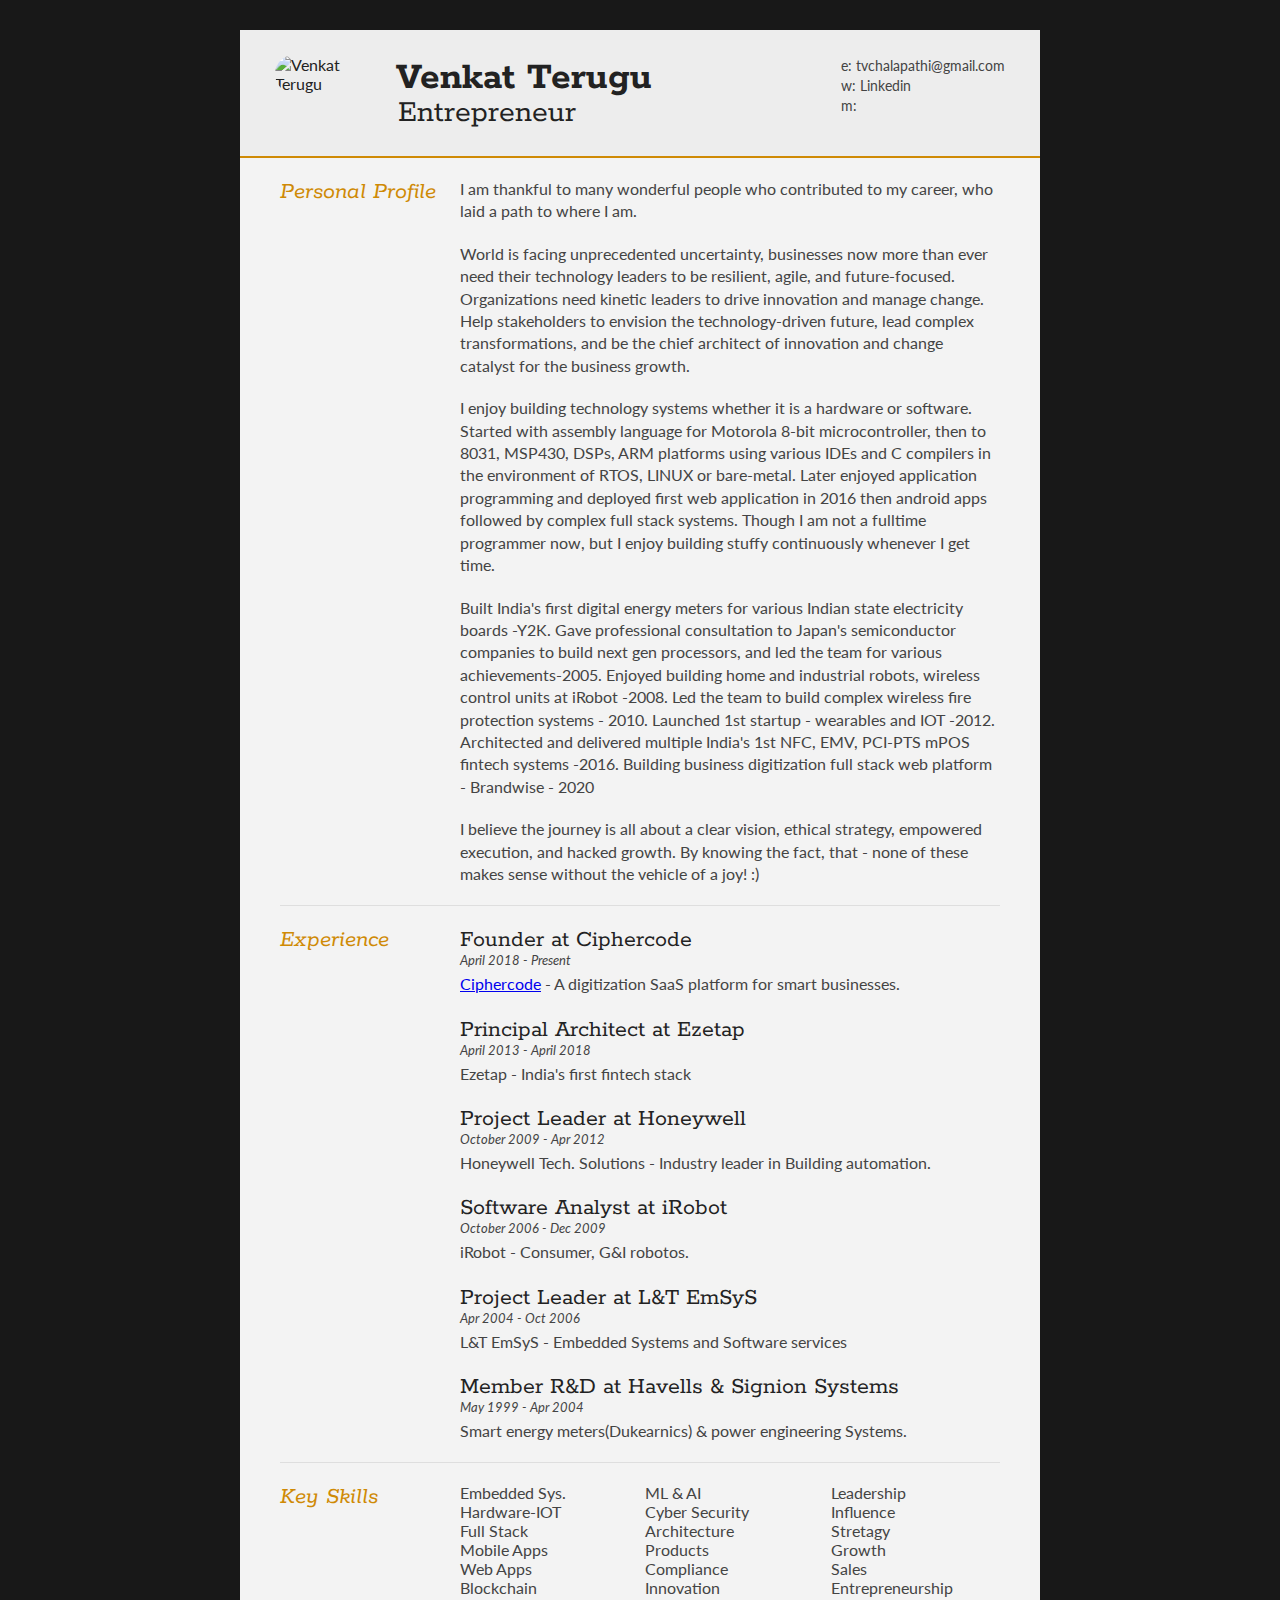
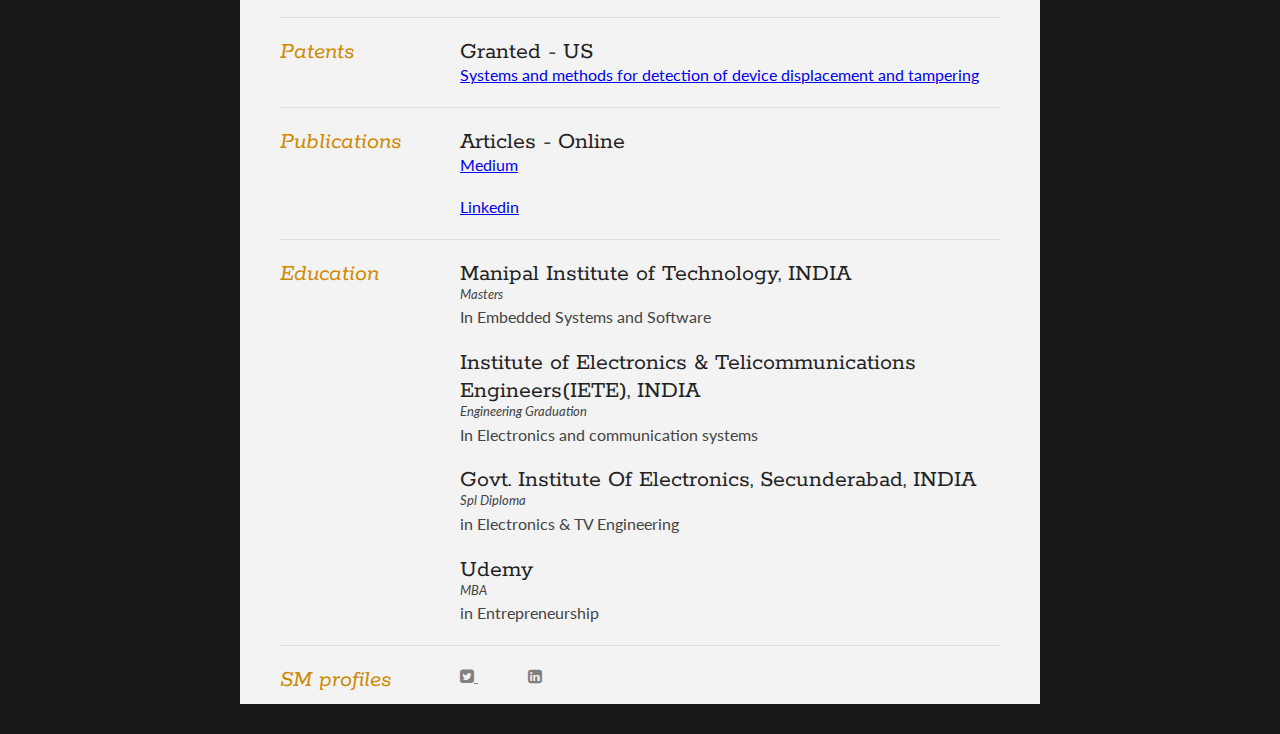
==== index.html @ 90fe2bc1 "titles corrected with BVK feedback" ====
<!DOCTYPE html>
<html>
<head>
<title>Venkat Terugu - Curriculum Vita</title>

<meta name="viewport" content="width=device-width"/>
<meta name="description" content="The Curriculum Vita of Venkat Terugu"/>
<meta charset="UTF-8"> 

<link rel="icon" href="favicon.ico" type="image/gif" sizes="16x16">

<link type="text/css" rel="stylesheet" href="style.css">
<link href='http://fonts.googleapis.com/css?family=Rokkitt:400,700|Lato:400,300' rel='stylesheet' type='text/css'>

<link rel="stylesheet" href="https://stackpath.bootstrapcdn.com/font-awesome/4.7.0/css/font-awesome.min.css" integrity="sha384-wvfXpqpZZVQGK6TAh5PVlGOfQNHSoD2xbE+QkPxCAFlNEevoEH3Sl0sibVcOQVnN" crossorigin="anonymous">
<!--[if lt IE 9]>
<script src="//html5shiv.googlecode.com/svn/trunk/html5.js"></script>
<![endif]-->
</head>
<body id="top">
<div id="cv" class="instaFade">
	<div class="mainDetails">
		<div class="container-fluid">
			<div class="row">

				<div id="headshot" class="quickFade col-lg-4">
					<img src="https://media-exp1.licdn.com/dms/image/C5103AQEkSmIN_DQVJQ/profile-displayphoto-shrink_100_100/0?e=1601510400&v=beta&t=vh5hRMQSrxD1iQwuw4mqNBGZJSYM5dwkBL9nly3QGZs" alt="Venkat Terugu"/>

				</div>
				
				<div id="name" class="col-lg-4" style="text-align:left;">
					<h1 class="quickFade delayTwo">Venkat Terugu</h1>
					<h2 class="quickFade delayThree">Entrepreneur</h2>
				</div>
				
				<div id="contactDetails" class="quickFade delayFour,col-lg-4" style="text-align:left;">
					<ul>
						<li>e: <a href="mailto:tvchalapathi@gmail.com" target="_blank">tvchalapathi@gmail.com</a></li>
						<li>w: <a href="http://www.linkedin.com/in/teruguvenkat">Linkedin</a></li>
						<li>m: </li>
					</ul>
				</div>
			</div>
				<div class="clear"></div>
			
		</div>
	</div>
	<div id="mainArea" class="quickFade delayFive">
		<section>
			<article>
				<div class="sectionTitle">
					<h1>Personal Profile</h1>
				</div>
				<div class="sectionContent">
					<p>I am thankful to many wonderful people who contributed to my career, who laid a path to where I am.</p>
				</div>
				<div class="sectionContent">
					<p>World is facing unprecedented uncertainty, businesses now more than ever need their technology leaders to be resilient, agile, and future-focused. Organizations need kinetic leaders to drive innovation and manage change. Help stakeholders to envision the technology-driven future, lead complex transformations, and be the chief architect of innovation and change catalyst for the business growth.</p>
				</div>
				<div class="sectionContent">
					<p>I enjoy building technology systems whether it is a hardware or software. Started with assembly language for Motorola 8-bit microcontroller, then to 8031, MSP430, DSPs, ARM platforms using various IDEs and C compilers in the environment of RTOS, LINUX or bare-metal. Later enjoyed application programming and deployed first web application in 2016 then android apps followed by complex full stack systems. Though I am not a fulltime programmer now, but I enjoy building stuffy continuously whenever I get time.</p>
				 </div>
			
				<div class="sectionContent">
					<p> Built India's first digital energy meters for various Indian state electricity boards -Y2K. Gave professional consultation to Japan's semiconductor companies to build next gen processors, and led the team for various achievements-2005. Enjoyed building home and industrial robots, wireless control units at iRobot -2008. Led the team to build complex wireless fire protection systems - 2010. Launched 1st startup - wearables and IOT -2012. Architected and delivered multiple India's 1st NFC, EMV, PCI-PTS mPOS fintech systems -2016. Building business digitization full stack web platform - Brandwise - 2020 </p>
				</div>

				<div class="sectionContent">
					<p>I believe the journey is all about a clear vision, ethical strategy, empowered execution, and hacked growth. By knowing the fact, that - none of these makes sense without the vehicle of a joy! :) </p>

					</div>
				
			</article>
			<div class="clear"></div>
		</section>
		
		
		<section>
			<div class="sectionTitle">
				<h1>Experience</h1>
			</div>
			
			<div class="sectionContent">
				<article>
					<h2>Founder at Ciphercode</h2>
					<p class="subDetails">April 2018 - Present</p>
					<p> <a href="https://ciphercode.co/">Ciphercode</a> - A digitization SaaS platform for smart businesses.</p>
				</article>
				
				<article>
					<h2>Principal Architect at Ezetap</h2>
					<p class="subDetails">April 2013 - April 2018</p>
					<p>Ezetap - India's first fintech stack </p>
				</article>
				
				<article>
					<h2>Project Leader at Honeywell</h2>
					<p class="subDetails">October 2009 - Apr 2012</p>
					<p>Honeywell Tech. Solutions - Industry leader in Building automation.</p>
				</article>
				<article>
					<h2>Software Analyst at iRobot</h2>
					<p class="subDetails">October 2006 - Dec 2009</p>
					<p>iRobot - Consumer, G&I robotos.</p>
				</article>
				<article>
					<h2>Project Leader at L&T EmSyS</h2>
					<p class="subDetails">Apr 2004 - Oct 2006</p>
					<p>L&T EmSyS - Embedded Systems and Software services</p>
				</article>
				<article>
					<h2>Member R&D at Havells & Signion Systems</h2>
					<p class="subDetails">May  1999 - Apr 2004</p>
					<p> Smart energy meters(Dukearnics) & power engineering Systems. </p>
				</article>
			</div>
			<div class="clear"></div>
		</section>
				
		<section>
			<div class="sectionTitle">
				<h1>Key Skills</h1>
			</div>
			
			<div class="sectionContent">
				<ul class="keySkills">
					<li>Embedded Sys. </li>
					<li>Hardware-IOT</li>
					<li>Full Stack </li>
					<li>Mobile Apps</li>
					<li>Web Apps</li>
					<li>Blockchain<li>
					<li>ML & AI</li>
					<li>Cyber Security</li>
					<li>Architecture</li>
					<li>Products</li>
					<li>Compliance</li>
					<li>Innovation</li>
					<li>Leadership</li>
					<li>Influence</li>
					<li>Stretagy</li>
					<li>Growth</li>
					<li>Sales</li>
					<li>Entrepreneurship</li>
				</ul>
			</div>
			<div class="clear"></div>
		</section>
<!-- Patents section -->
		<section>
			<div class="sectionTitle">
			<h1>Patents</h1>
			</div>
			<div class="sectionContent"> 
				<article>
					<h2>Granted - US</h2>
					<!-- <p class="US patents">Masters</p> -->
					<p style="text-decoration: none;"><a href="https://patents.google.com/patent/US20120194339A1/en">Systems and methods for detection of device displacement and tampering</a></p> 
				</article>
			</div>
			<div class="clear"></div>
		</section>

<!-- Articales section -->
		<section>
			<div class="sectionTitle">
			<h1>Publications</h1>
			</div>
			<div class="sectionContent"> 
				<article>
					<h2>Articles - Online</h2>
					<!-- <p class="Online articles">Masters</p> -->
					<p><a href="https://medium.com/me/stories/public">Medium</a></p>
					<p><a href="https://www.linkedin.com/in/teruguvenkat/detail/recent-activity/posts/">Linkedin</a></p>
				</article>
			</div>
			<div class="clear"></div>
		</section>
<!-- education section	 -->
		<section>
			<div class="sectionTitle">
				<h1>Education</h1>
			</div>
			
			<div class="sectionContent">
				<article>
					<h2>Manipal Institute of Technology, INDIA</h2>
					<p class="subDetails">Masters</p>
					<p>In Embedded Systems and Software</p>
				</article>
				
				<article>
					<h2>Institute of Electronics & Telicommunications Engineers(IETE), INDIA</h2>
					<p class="subDetails">Engineering Graduation</p>
					<p>In Electronics and communication systems</p>
				</article>
				<article>
					<h2>Govt. Institute Of Electronics, Secunderabad, INDIA</h2>
					<p class="subDetails">Spl Diploma </p>
					<p>in Electronics & TV Engineering</p>
				</article>
				<article>
					<h2>Udemy</h2>
					<p class="subDetails">MBA </p>
					<p>in Entrepreneurship</p>
				</article>
			</div>
			<div class="clear"></div>
		</section>

		<section>
			<div class="sectionTitle">
				<h1>SM profiles</h1>
			</div>
			
			<div class="sectionContent">
				<article>
					<div>

						<a class="smIcons" href="https://twitter.com/venkatterugu">
							<i class="fa fa-twitter-square"></i>
						</a>
						<a class="smIcons" href="http://www.linkedin.com/in/teruguvenkat">
							<i class="fa fa-linkedin-square"></i>
						</a>

					</div>
				
				</article>
				

			</div>
			<div class="clear"></div>
		</section>

		
	</div>
</div>
<script type="text/javascript">
var gaJsHost = (("https:" == document.location.protocol) ? "https://ssl." : "http://www.");
document.write(unescape("%3Cscript src='" + gaJsHost + "google-analytics.com/ga.js' type='text/javascript'%3E%3C/script%3E"));
</script>
<script type="text/javascript">
var pageTracker = _gat._getTracker("UA-3753241-1");
pageTracker._initData();
pageTracker._trackPageview();
</script>
</body>
</html>
---- style.css ----
html,body,div,span,object,iframe,h1,h2,h3,h4,h5,h6,p,blockquote,pre,abbr,address,cite,code,del,dfn,em,img,ins,kbd,q,samp,small,strong,sub,sup,var,b,i,dl,dt,dd,ol,ul,li,fieldset,form,label,legend,table,caption,tbody,tfoot,thead,tr,th,td,article,aside,canvas,details,figcaption,figure,footer,header,hgroup,menu,nav,section,summary,time,mark,audio,video {
    border:0;
    font:inherit;
    font-size:100%;
    margin:0;
    padding:0;
    vertical-align:baseline;
    }
    
    article,aside,details,figcaption,figure,footer,header,hgroup,menu,nav,section {
    display:block;
    }
    
    html, body {background: #181818; font-family: 'Lato', helvetica, arial, sans-serif; font-size: 16px; color: #222;}
    
    .clear {clear: both;}
    
    p {
        font-size: 1em;
        line-height: 1.4em;
        margin-bottom: 20px;
        color: #444;
    }
    
    #cv {
        width: 90%;
        max-width: 800px;
        background: #f3f3f3;
        margin: 30px auto;
    }
    
    .mainDetails {
        padding: 25px 35px;
        border-bottom: 2px solid #cf8a05;
        background: #ededed;
    }
    
    #name h1 {
        font-size: 2.5em;
        font-weight: 700;
        font-family: 'Rokkitt', Helvetica, Arial, sans-serif;
        margin-bottom: -6px;
    }
    
    #name h2 {
        font-size: 2em;
        margin-left: 2px;
        font-family: 'Rokkitt', Helvetica, Arial, sans-serif;
    }
    
    #mainArea {
        padding: 0 40px;
    }
    
    #headshot {
        width: 12.5%;
        float: left;
        margin-right: 30px;
    }
    
    #headshot img {
        width: 100%;
        height: auto;
        -webkit-border-radius: 50px;
        border-radius: 50px;
    }
    
    #name {
        float: left;
    }
    
    #contactDetails {
        float: right;
    }
    
    #contactDetails ul {
        list-style-type: none;
        font-size: 0.9em;
        margin-top: 2px;
    }
    
    #contactDetails ul li {
        margin-bottom: 3px;
        color: #444;
    }
    
    #contactDetails ul li a, a[href^=tel] {
        color: #444; 
        text-decoration: none;
        -webkit-transition: all .3s ease-in;
        -moz-transition: all .3s ease-in;
        -o-transition: all .3s ease-in;
        -ms-transition: all .3s ease-in;
        transition: all .3s ease-in;
    }
    
    #contactDetails ul li a:hover { 
        color: #cf8a05;
    }
    
    
    section {
        border-top: 1px solid #dedede;
        padding: 20px 0 0;
    }
    
    section:first-child {
        border-top: 0;
    }
    
    section:last-child {
        padding: 20px 0 10px;
    }
    
    .sectionTitle {
        float: left;
        width: 25%;
    }
    
    .sectionContent {
        float: right;
        width: 75%;
    }
    
    .sectionTitle h1 {
        font-family: 'Rokkitt', Helvetica, Arial, sans-serif;
        font-style: italic;
        font-size: 1.5em;
        color: #cf8a05;
    }
    
    .sectionContent h2 {
        font-family: 'Rokkitt', Helvetica, Arial, sans-serif;
        font-size: 1.5em;
        margin-bottom: -2px;
    }
    
    .subDetails {
        font-size: 0.8em;
        font-style: italic;
        margin-bottom: 3px;
    }
    
    .keySkills {
        list-style-type: none;
        -moz-column-count:3;
        -webkit-column-count:3;
        column-count:3;
        margin-bottom: 20px;
        font-size: 1em;
        color: #444;
    }
    
    .keySkills ul li {
        margin-bottom: 3px;
    }
    
    @media all and (min-width: 602px) and (max-width: 800px) {
        #headshot {
            /* display: none; */
        }
        
        .keySkills {
        -moz-column-count:2;
        -webkit-column-count:2;
        column-count:2;
        }
    }
    
    @media all and (max-width: 601px) {
        #cv {
            width: 95%;
            margin: 10px auto;
            min-width: 280px;
        }
        
        #headshot {
            /* display: none; */
        }
        
        #name, #contactDetails {
            float: none;
            width: 100%;
            text-align: center;
        }
        
        .sectionTitle, .sectionContent {
            float: none;
            width: 100%;
        }
        
        .sectionTitle {
            margin-left: -2px;
            font-size: 1.25em;
        }
        
        .keySkills {
            -moz-column-count:2;
            -webkit-column-count:2;
            column-count:2;
        }
    }
    
    @media all and (max-width: 480px) {
        .mainDetails {
            padding: 15px 15px;
        }
        
        section {
            padding: 15px 0 0;
        }
        
        #mainArea {
            padding: 0 25px;
        }
    
        
        .keySkills {
        -moz-column-count:1;
        -webkit-column-count:1;
        column-count:1;
        }
        
        #name h1 {
            line-height: .8em;
            margin-bottom: 4px;
        }
    }
    
    @media print {
        #cv {
            width: 100%;
        }
    }
    
    @-webkit-keyframes reset {
        0% {
            opacity: 0;
        }
        100% {
            opacity: 0;
        }
    }
    
    @-webkit-keyframes fade-in {
        0% {
            opacity: 0;
        }
        40% {
            opacity: 0;
        }
        100% {
            opacity: 1;
        }
    }
    
    @-moz-keyframes reset {
        0% {
            opacity: 0;
        }
        100% {
            opacity: 0;
        }
    }
    
    @-moz-keyframes fade-in {
        0% {
            opacity: 0;
        }
        40% {
            opacity: 0;
        }
        100% {
            opacity: 1;
        }
    }
    
    @keyframes reset {
        0% {
            opacity: 0;
        }
        100% {
            opacity: 0;
        }
    }
    
    @keyframes fade-in {
        0% {
            opacity: 0;
        }
        40% {
            opacity: 0;
        }
        100% {
            opacity: 1;
        }
    }
    
    .instaFade {
        -webkit-animation-name: reset, fade-in;
        -webkit-animation-duration: 1.5s;
        -webkit-animation-timing-function: ease-in;
        
        -moz-animation-name: reset, fade-in;
        -moz-animation-duration: 1.5s;
        -moz-animation-timing-function: ease-in;
        
        animation-name: reset, fade-in;
        animation-duration: 1.5s;
        animation-timing-function: ease-in;
    }
    
    .quickFade {
        -webkit-animation-name: reset, fade-in;
        -webkit-animation-duration: 2.5s;
        -webkit-animation-timing-function: ease-in;
        
        -moz-animation-name: reset, fade-in;
        -moz-animation-duration: 2.5s;
        -moz-animation-timing-function: ease-in;
        
        animation-name: reset, fade-in;
        animation-duration: 2.5s;
        animation-timing-function: ease-in;
    }
     
    .delayOne {
        -webkit-animation-delay: 0, .5s;
        -moz-animation-delay: 0, .5s;
        animation-delay: 0, .5s;
    }
    
    .delayTwo {
        -webkit-animation-delay: 0, 1s;
        -moz-animation-delay: 0, 1s;
        animation-delay: 0, 1s;
    }
    
    .delayThree {
        -webkit-animation-delay: 0, 1.5s;
        -moz-animation-delay: 0, 1.5s;
        animation-delay: 0, 1.5s;
    }
    
    .delayFour {
        -webkit-animation-delay: 0, 2s;
        -moz-animation-delay: 0, 2s;
        animation-delay: 0, 2s;
    }
    
    .delayFive {
        -webkit-animation-delay: 0, 2.5s;
        -moz-animation-delay: 0, 2.5s;
        animation-delay: 0, 2.5s;
    }
    .smIcons{
            padding-top: 0px;
            padding-right: 50px;
            color: grey;
    }
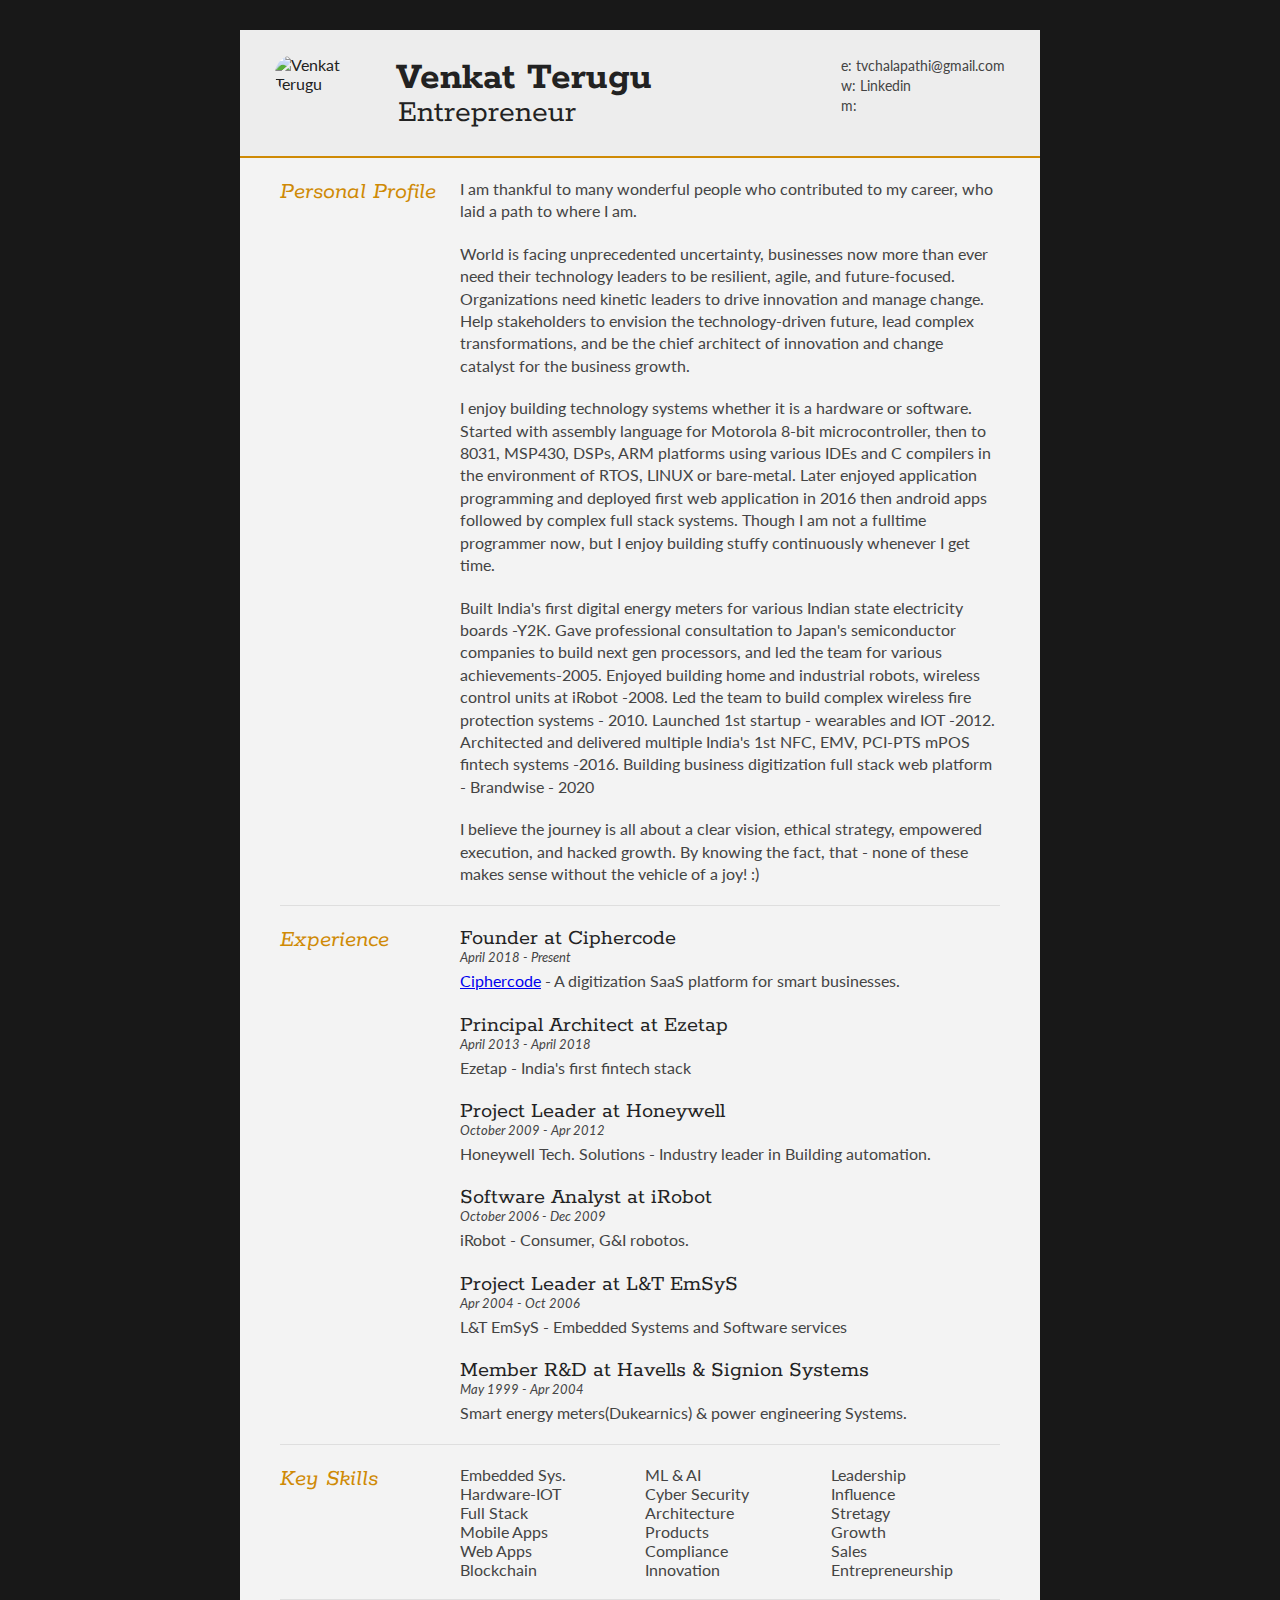
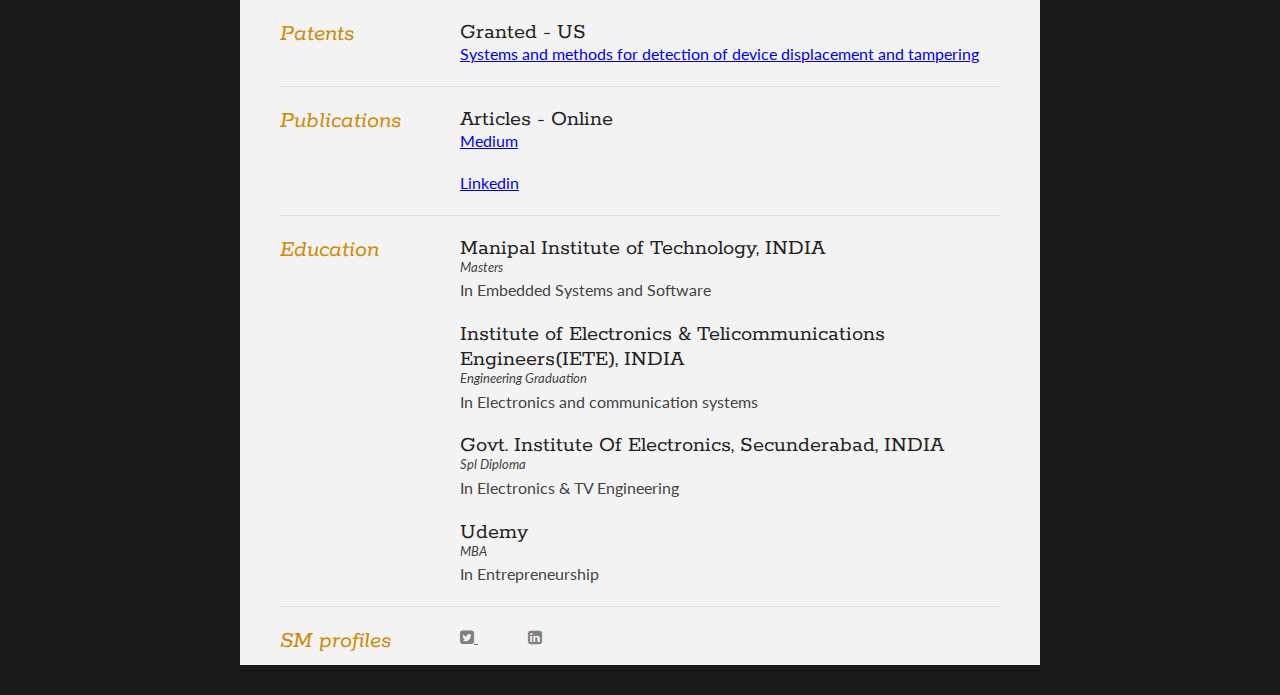
==== commit b83b376f: "fonts adjusted" ====
--- a/index.html
+++ b/index.html
@@ -197,12 +197,12 @@
 				<article>
 					<h2>Govt. Institute Of Electronics, Secunderabad, INDIA</h2>
 					<p class="subDetails">Spl Diploma </p>
-					<p>in Electronics & TV Engineering</p>
+					<p>In Electronics & TV Engineering</p>
 				</article>
 				<article>
 					<h2>Udemy</h2>
 					<p class="subDetails">MBA </p>
-					<p>in Entrepreneurship</p>
+					<p>In Entrepreneurship</p>
 				</article>
 			</div>
 			<div class="clear"></div>
--- a/style.css
+++ b/style.css
@@ -131,7 +131,7 @@
     
     .sectionContent h2 {
         font-family: 'Rokkitt', Helvetica, Arial, sans-serif;
-        font-size: 1.5em;
+        font-size: 1.4em;
         margin-bottom: -2px;
     }
     
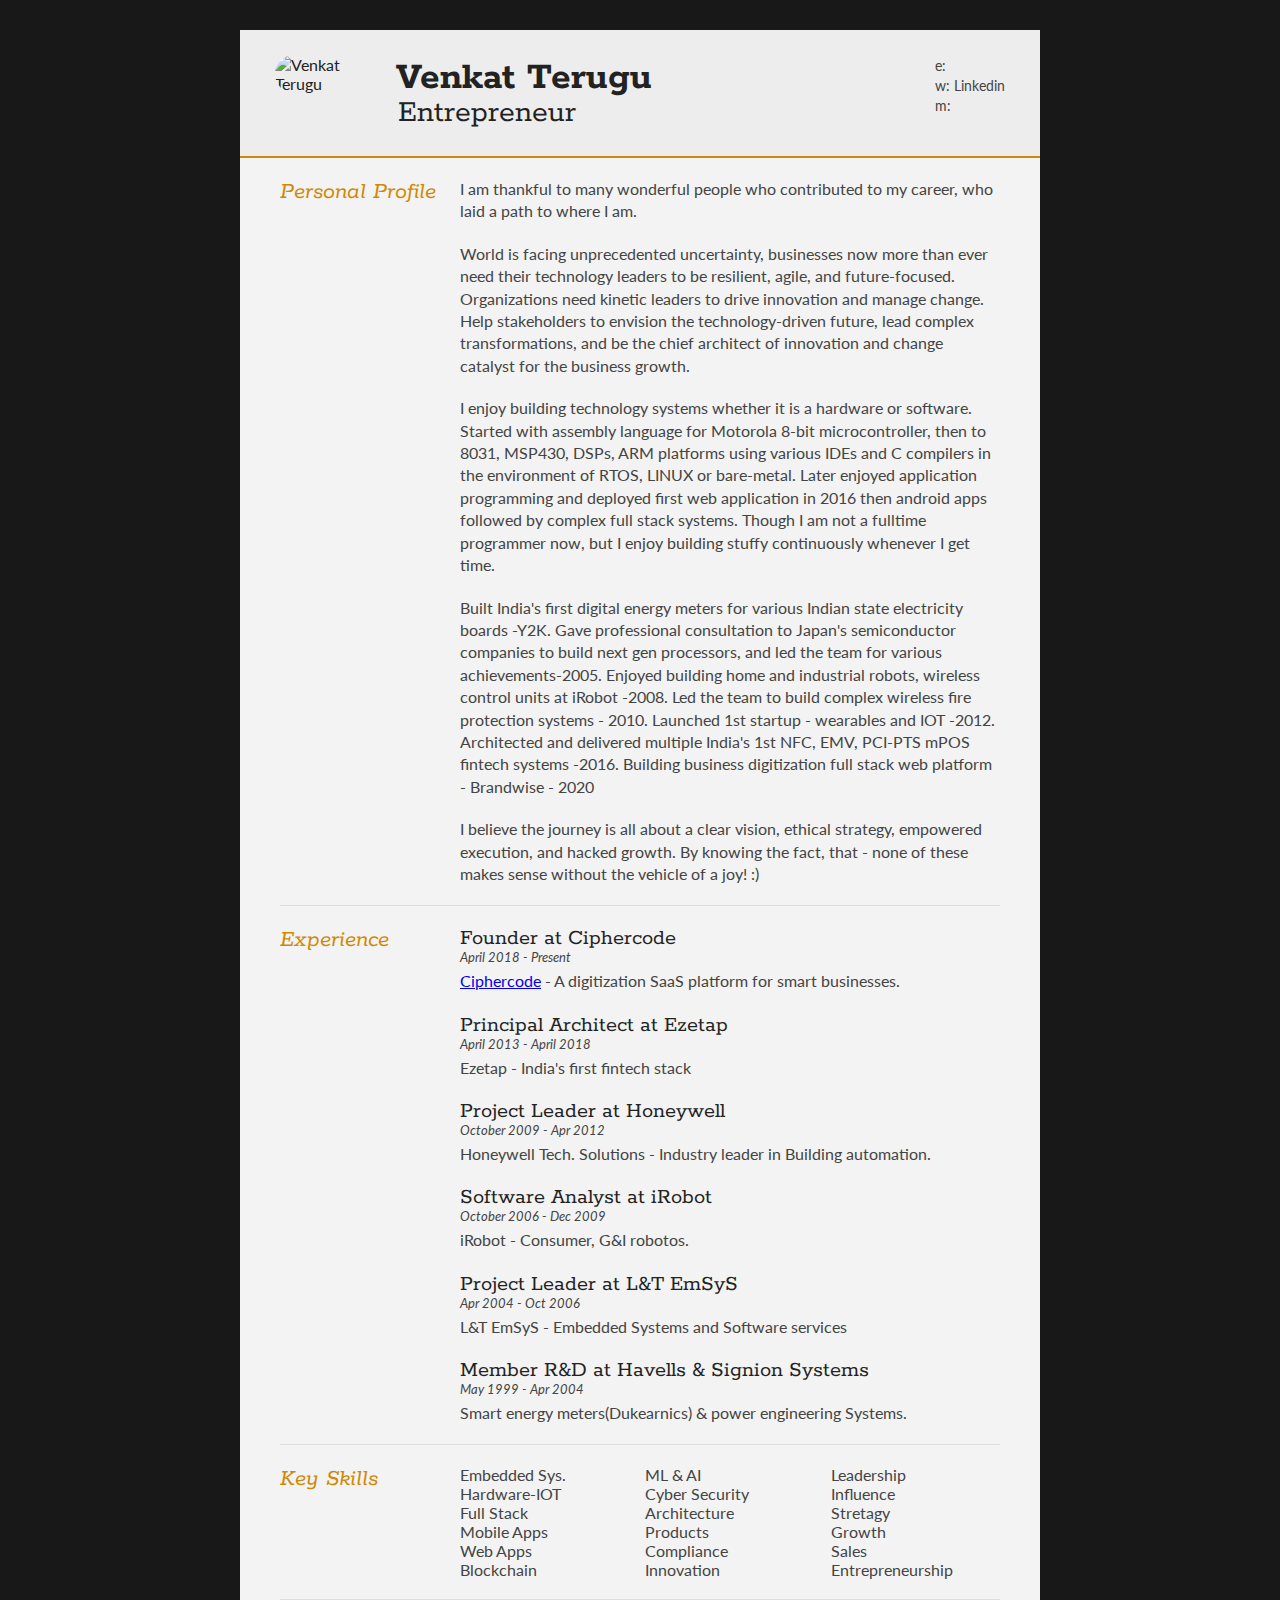
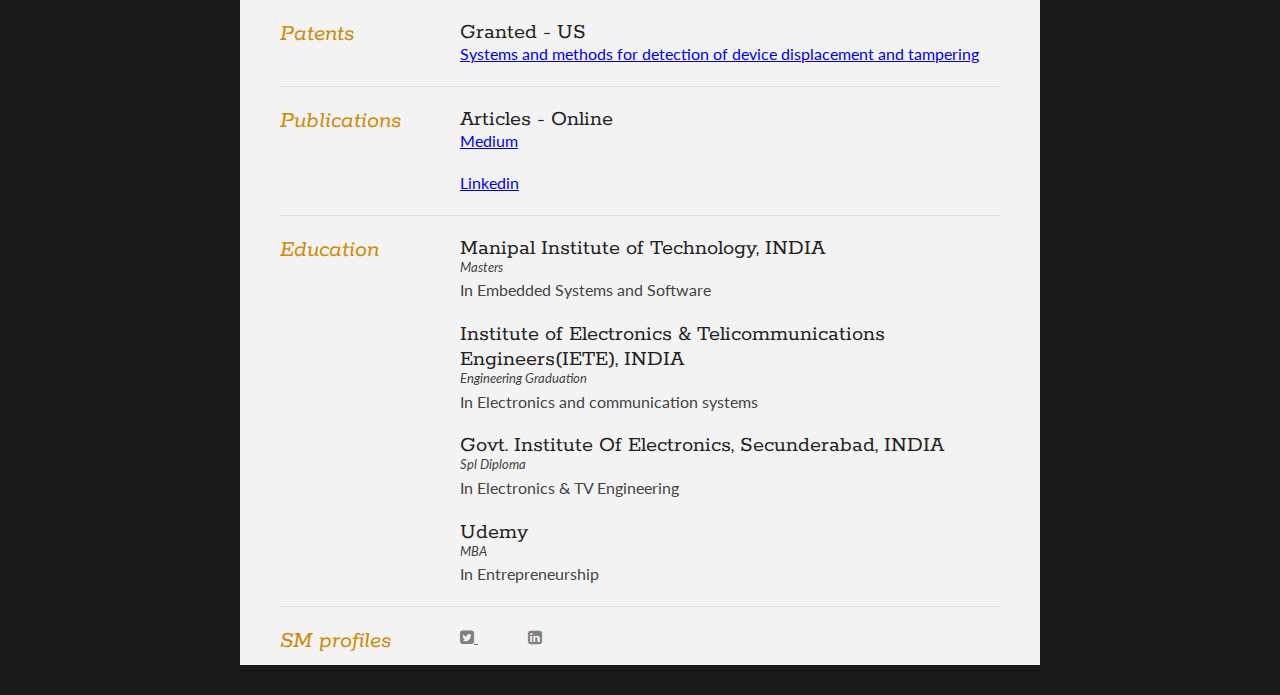
==== commit 78118f2e: "removed the mail id from public" ====
--- a/index.html
+++ b/index.html
@@ -35,7 +35,7 @@
 				
 				<div id="contactDetails" class="quickFade delayFour,col-lg-4" style="text-align:left;">
 					<ul>
-						<li>e: <a href="mailto:tvchalapathi@gmail.com" target="_blank">tvchalapathi@gmail.com</a></li>
+						<li>e: <a href="" target="_blank"></a></li>
 						<li>w: <a href="http://www.linkedin.com/in/teruguvenkat">Linkedin</a></li>
 						<li>m: </li>
 					</ul>
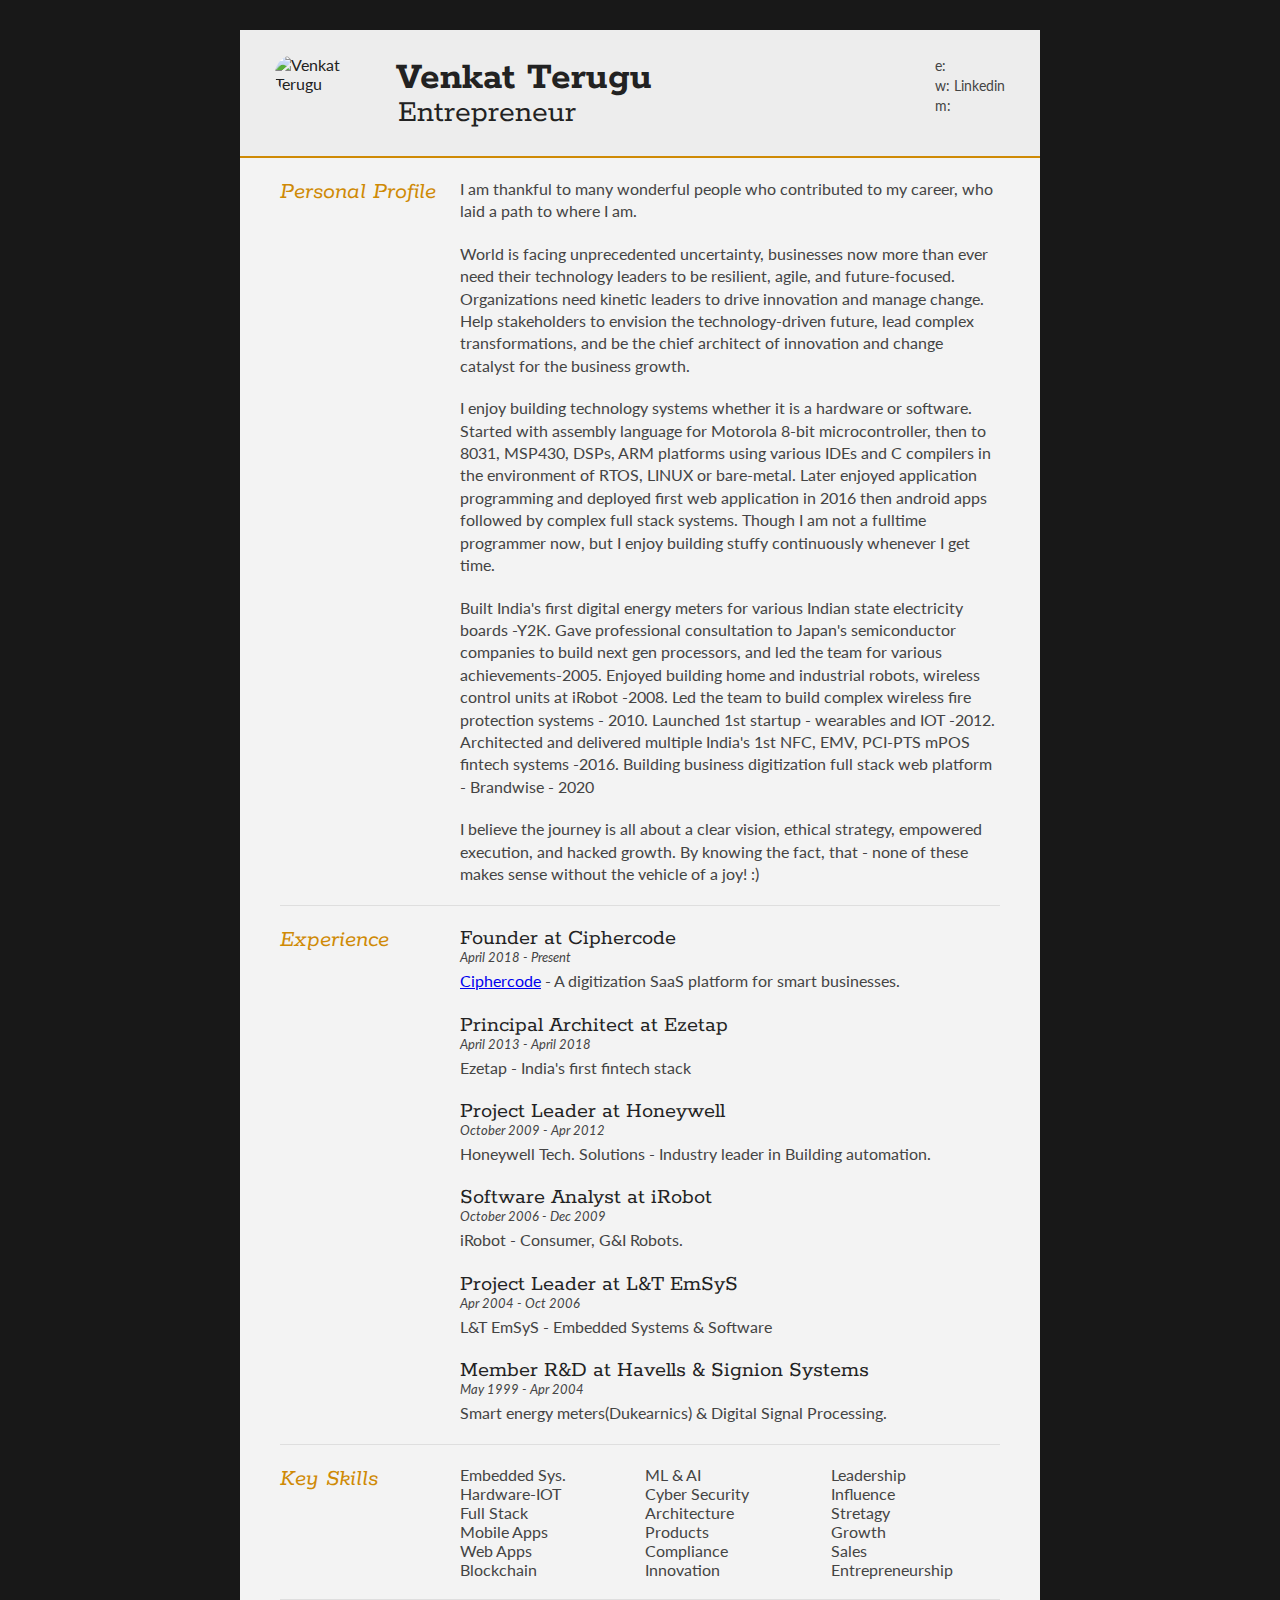
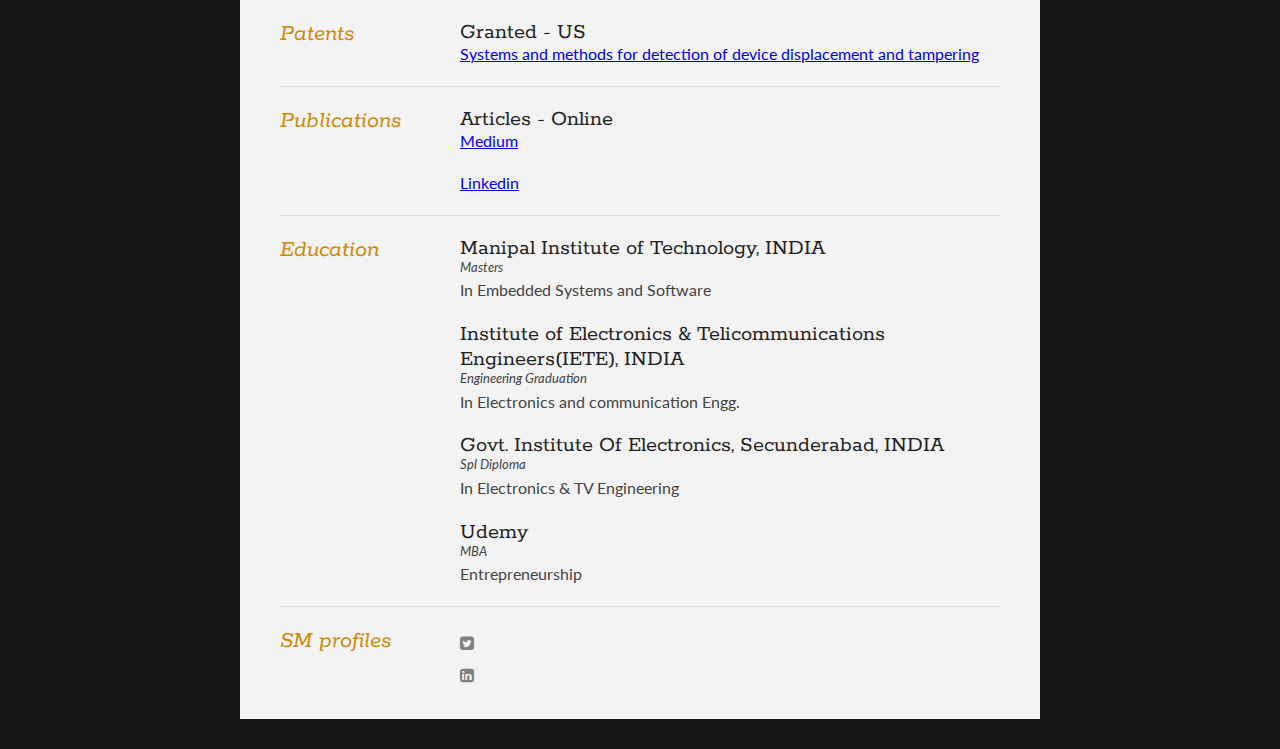
==== commit 8048952a: "span tag added to SM icons" ====
--- a/index.html
+++ b/index.html
@@ -101,17 +101,17 @@
 				<article>
 					<h2>Software Analyst at iRobot</h2>
 					<p class="subDetails">October 2006 - Dec 2009</p>
-					<p>iRobot - Consumer, G&I robotos.</p>
+					<p>iRobot - Consumer, G&I Robots.</p>
 				</article>
 				<article>
 					<h2>Project Leader at L&T EmSyS</h2>
 					<p class="subDetails">Apr 2004 - Oct 2006</p>
-					<p>L&T EmSyS - Embedded Systems and Software services</p>
+					<p>L&T EmSyS - Embedded Systems & Software</p>
 				</article>
 				<article>
 					<h2>Member R&D at Havells & Signion Systems</h2>
 					<p class="subDetails">May  1999 - Apr 2004</p>
-					<p> Smart energy meters(Dukearnics) & power engineering Systems. </p>
+					<p> Smart energy meters(Dukearnics) & Digital Signal Processing. </p>
 				</article>
 			</div>
 			<div class="clear"></div>
@@ -192,7 +192,7 @@
 				<article>
 					<h2>Institute of Electronics & Telicommunications Engineers(IETE), INDIA</h2>
 					<p class="subDetails">Engineering Graduation</p>
-					<p>In Electronics and communication systems</p>
+					<p>In Electronics and communication Engg.</p>
 				</article>
 				<article>
 					<h2>Govt. Institute Of Electronics, Secunderabad, INDIA</h2>
@@ -202,7 +202,7 @@
 				<article>
 					<h2>Udemy</h2>
 					<p class="subDetails">MBA </p>
-					<p>In Entrepreneurship</p>
+					<p>Entrepreneurship</p>
 				</article>
 			</div>
 			<div class="clear"></div>
@@ -213,17 +213,17 @@
 				<h1>SM profiles</h1>
 			</div>
 			
-			<div class="sectionContent">
+			<div class="sectionContent" style="padding-bottom: 50px;">
 				<article>
 					<div>
-
+						<span class="fa-stack">
 						<a class="smIcons" href="https://twitter.com/venkatterugu">
 							<i class="fa fa-twitter-square"></i>
 						</a>
 						<a class="smIcons" href="http://www.linkedin.com/in/teruguvenkat">
 							<i class="fa fa-linkedin-square"></i>
 						</a>
-
+						</span>
 					</div>
 				
 				</article>
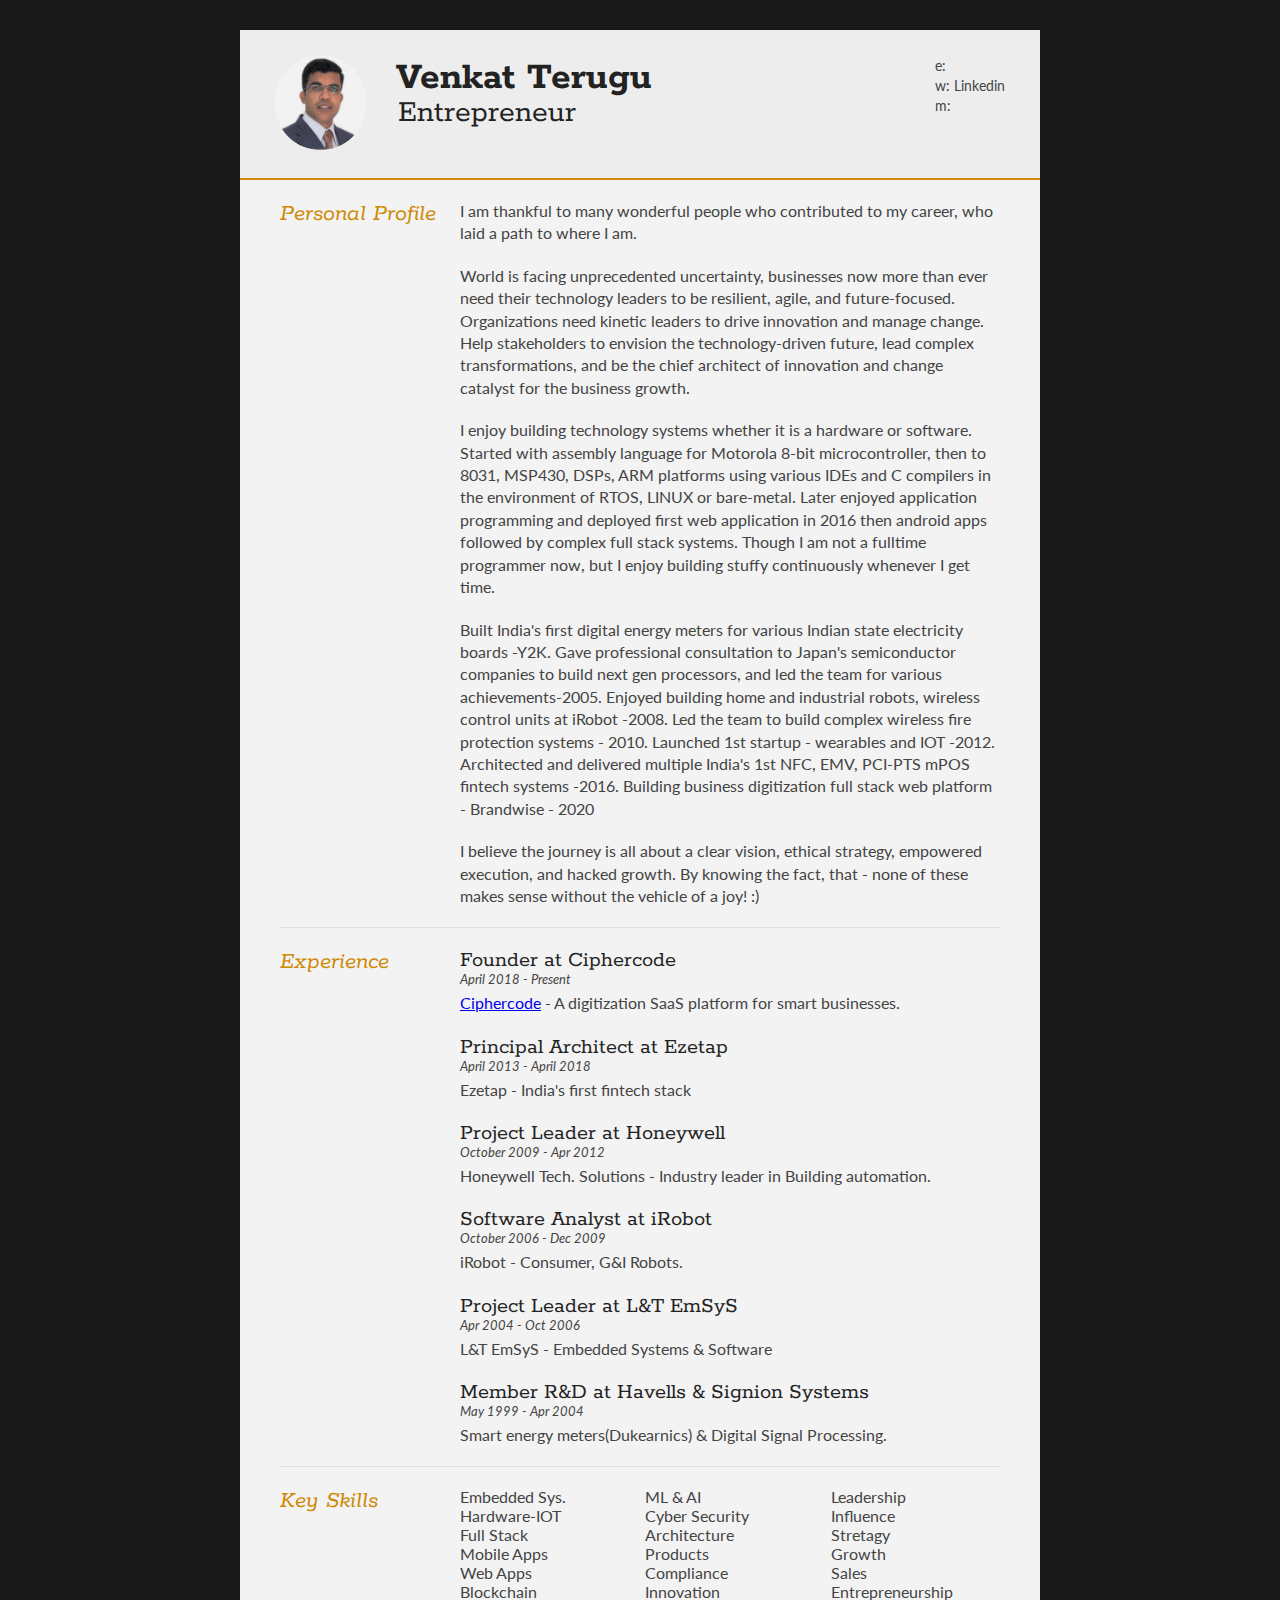
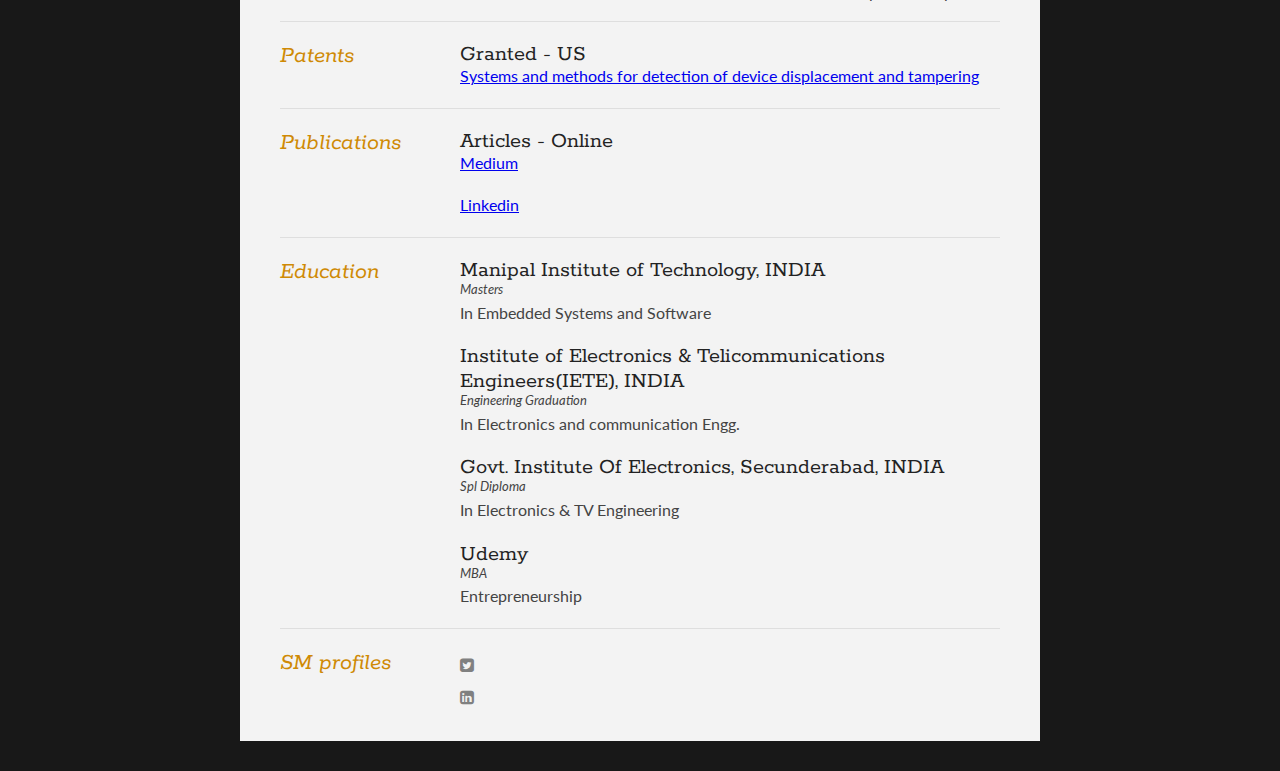
==== commit cc2c3234: "ProfilePhtotofromGithub" ====
--- a/index.html
+++ b/index.html
@@ -24,7 +24,7 @@
 			<div class="row">
 
 				<div id="headshot" class="quickFade col-lg-4">
-					<img src="https://media-exp1.licdn.com/dms/image/C5103AQEkSmIN_DQVJQ/profile-displayphoto-shrink_100_100/0?e=1601510400&v=beta&t=vh5hRMQSrxD1iQwuw4mqNBGZJSYM5dwkBL9nly3QGZs" alt="Venkat Terugu"/>
+					<img src="images/TeruguVenkat.png" alt="Venkat Terugu"/>
 
 				</div>
 				
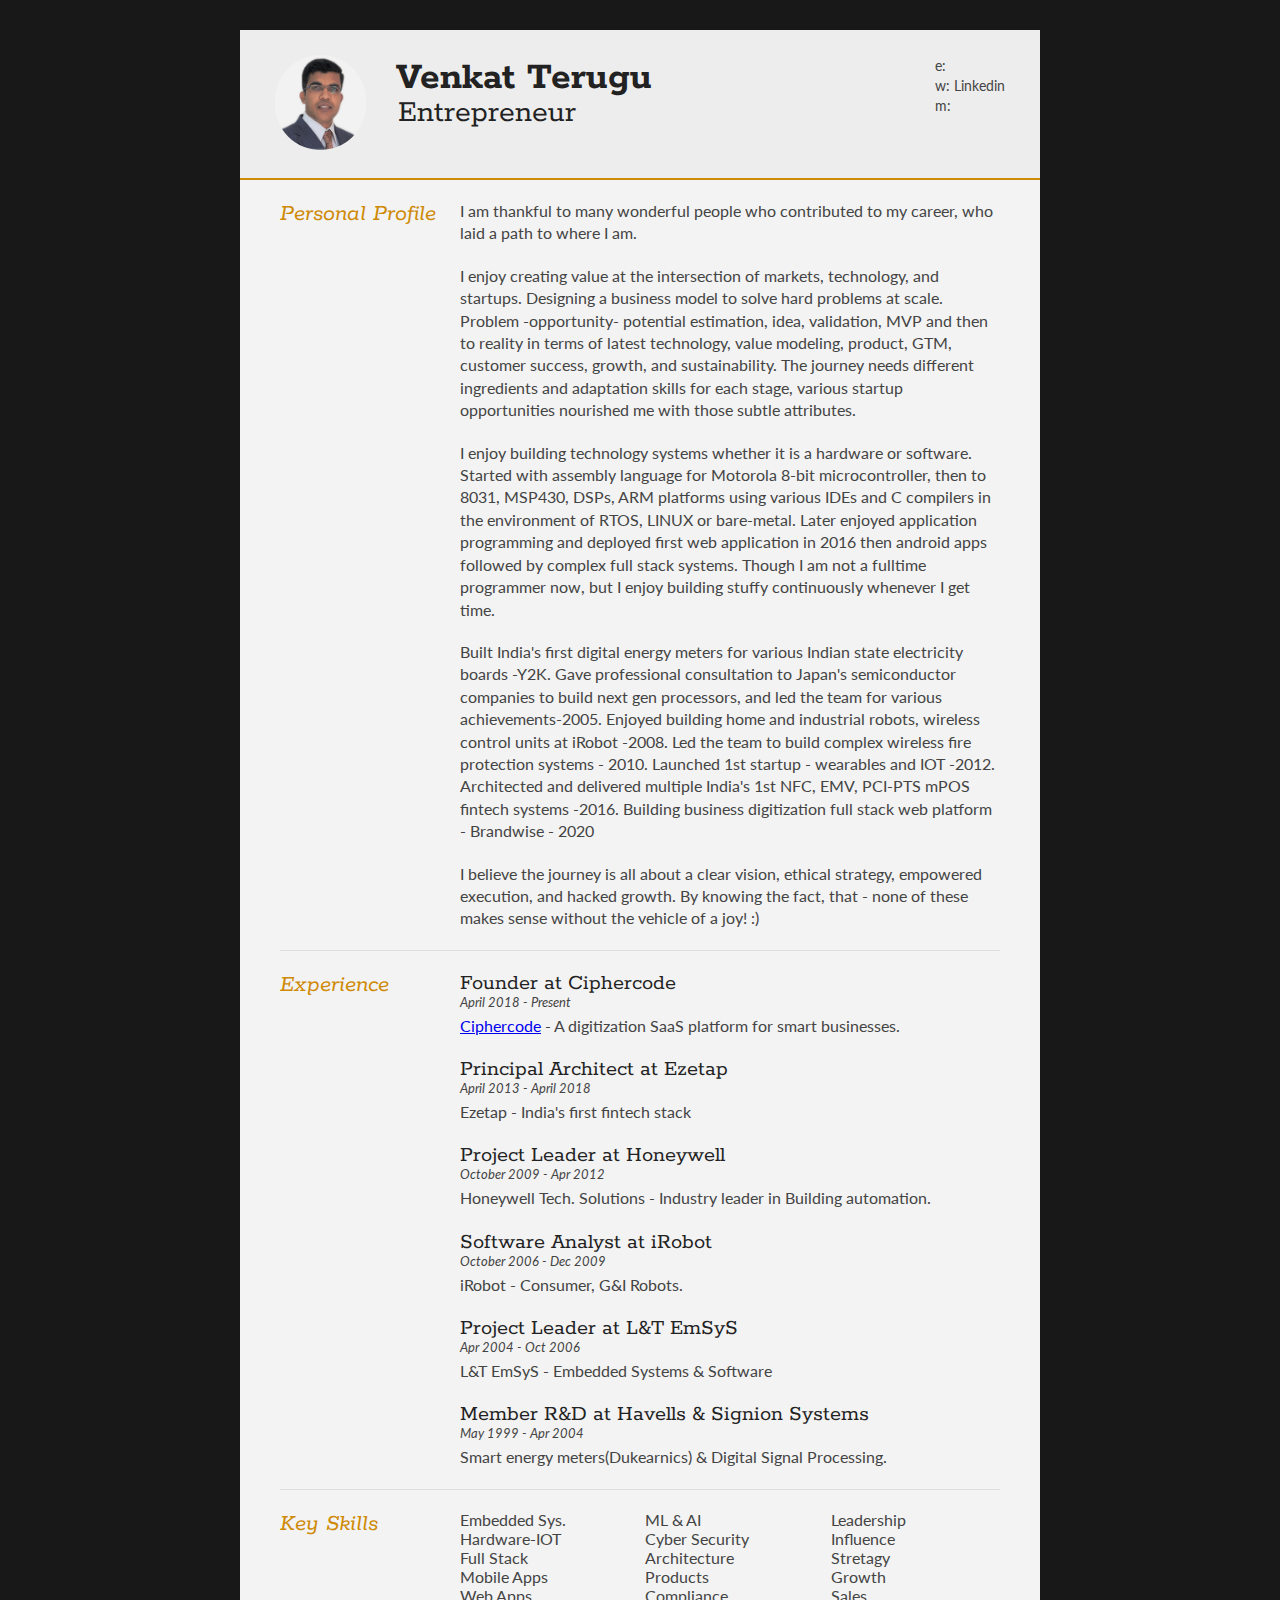
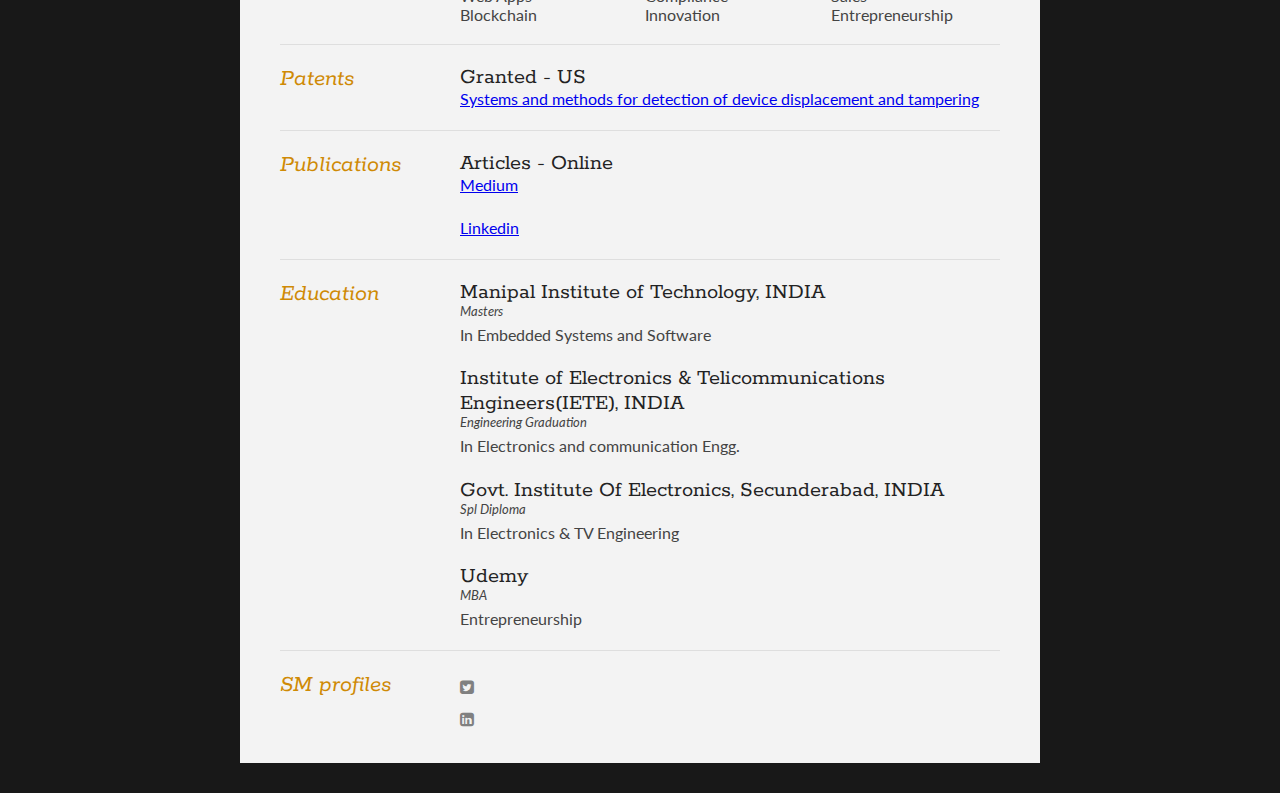
==== commit d0516f99: "intro matched with linkedin" ====
--- a/index.html
+++ b/index.html
@@ -55,7 +55,7 @@
 					<p>I am thankful to many wonderful people who contributed to my career, who laid a path to where I am.</p>
 				</div>
 				<div class="sectionContent">
-					<p>World is facing unprecedented uncertainty, businesses now more than ever need their technology leaders to be resilient, agile, and future-focused. Organizations need kinetic leaders to drive innovation and manage change. Help stakeholders to envision the technology-driven future, lead complex transformations, and be the chief architect of innovation and change catalyst for the business growth.</p>
+					<p>I enjoy creating value at the intersection of markets, technology, and startups. Designing a business model to solve hard problems at scale. Problem -opportunity- potential estimation, idea, validation, MVP and then to reality in terms of latest technology, value modeling, product, GTM, customer success, growth, and sustainability. The journey needs different ingredients and adaptation skills for each stage, various startup opportunities nourished me with those subtle attributes.</p>
 				</div>
 				<div class="sectionContent">
 					<p>I enjoy building technology systems whether it is a hardware or software. Started with assembly language for Motorola 8-bit microcontroller, then to 8031, MSP430, DSPs, ARM platforms using various IDEs and C compilers in the environment of RTOS, LINUX or bare-metal. Later enjoyed application programming and deployed first web application in 2016 then android apps followed by complex full stack systems. Though I am not a fulltime programmer now, but I enjoy building stuffy continuously whenever I get time.</p>
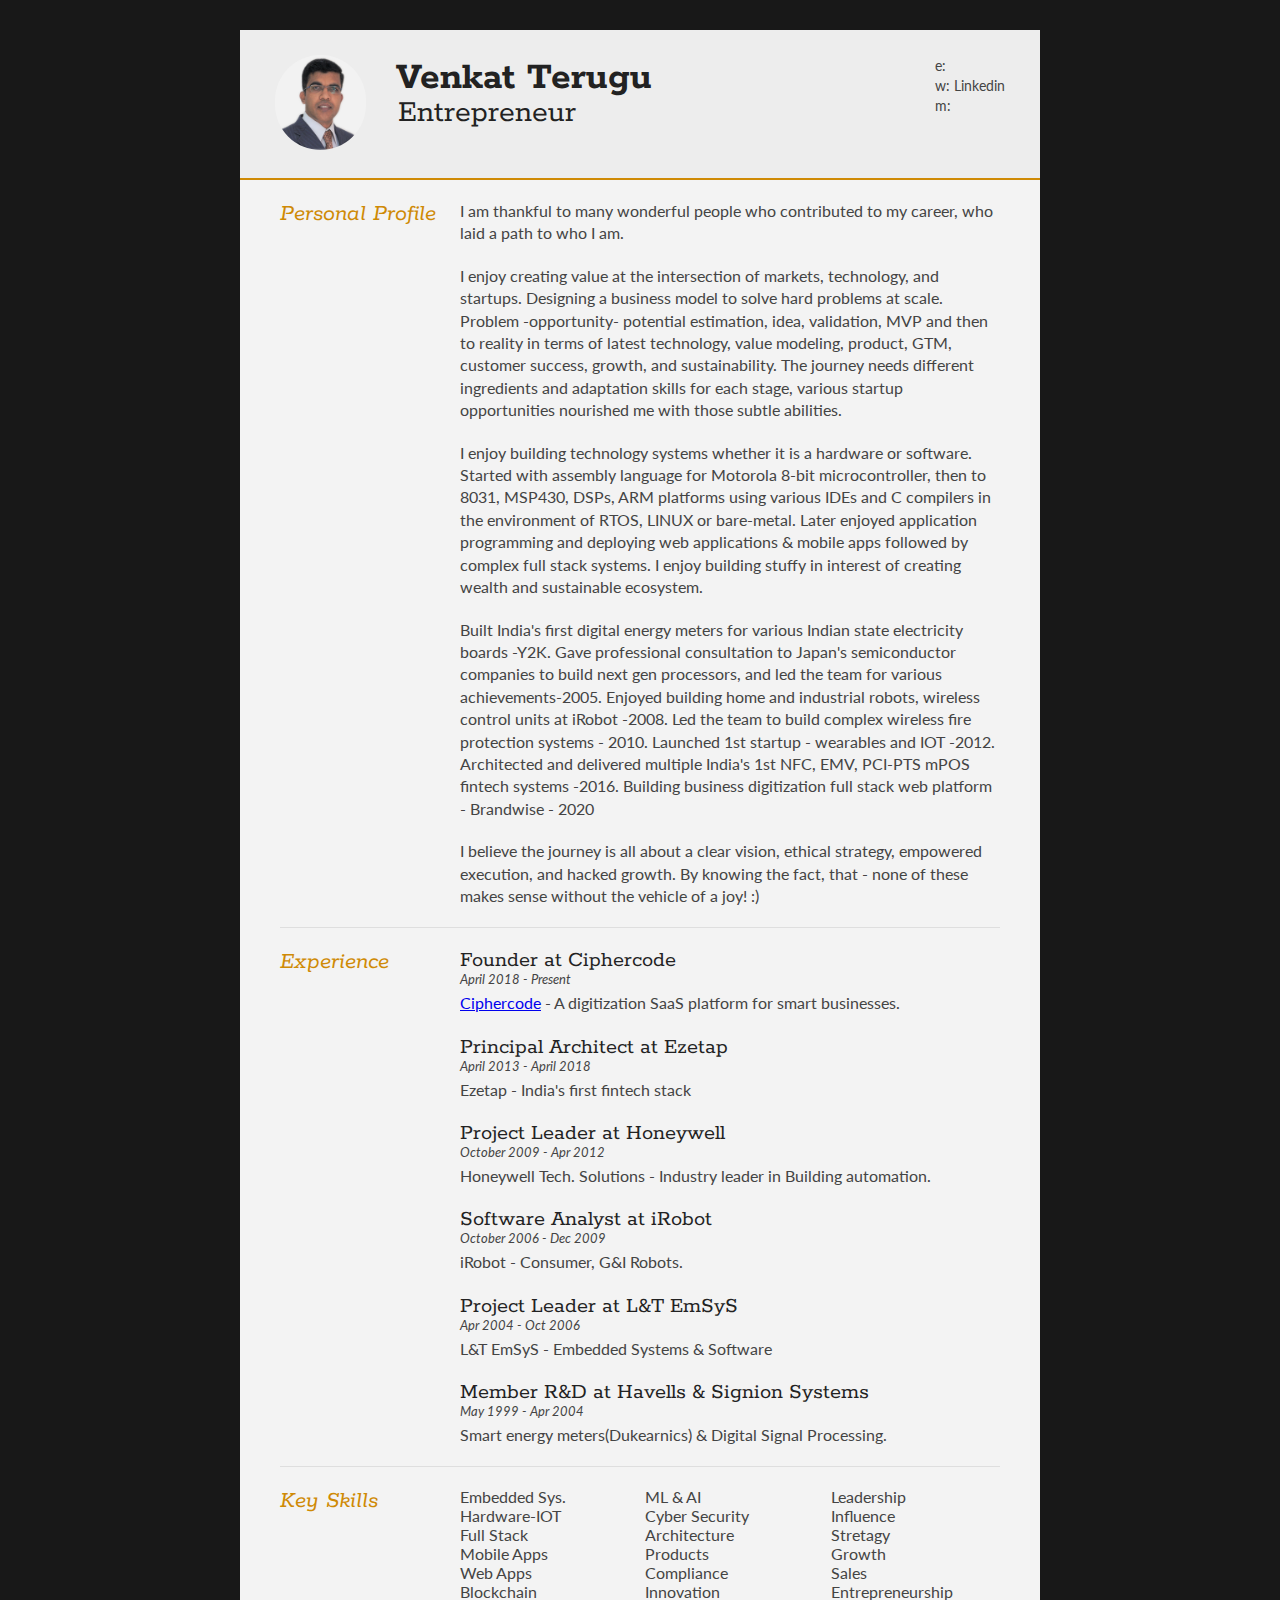
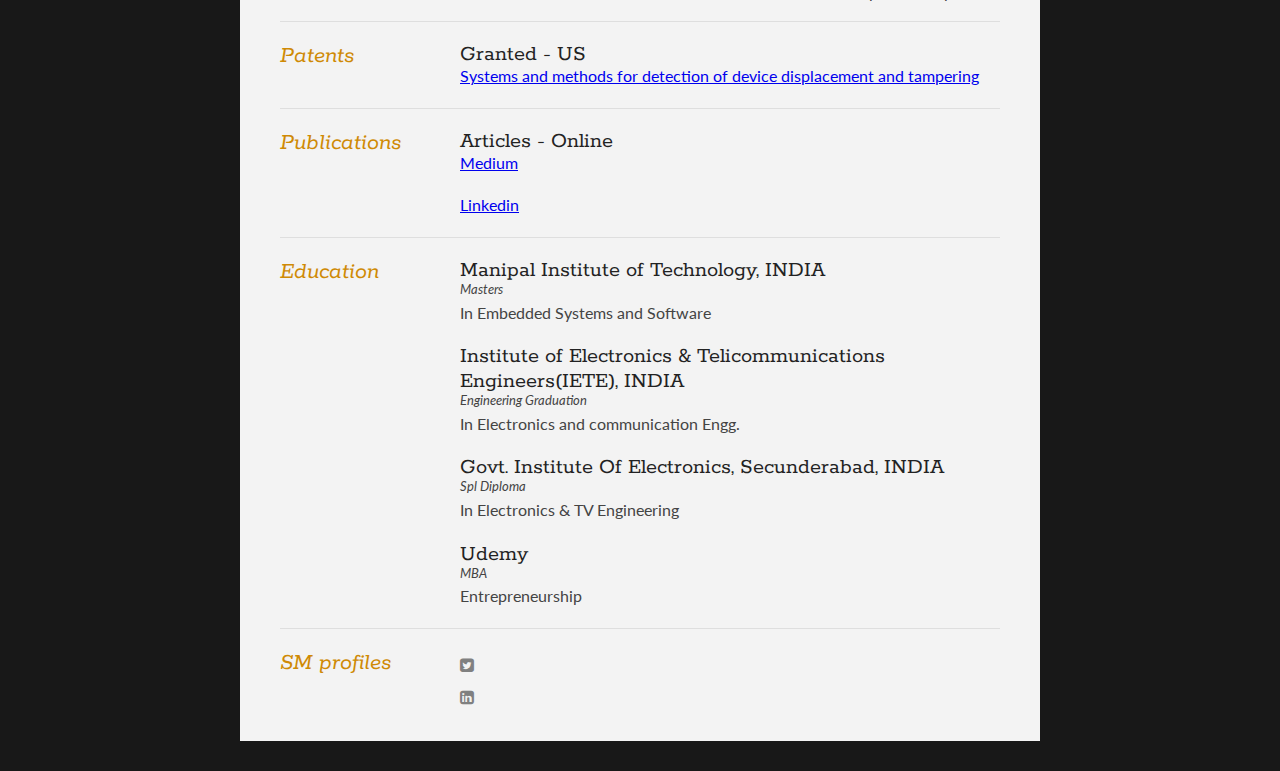
==== commit 8684178a: "Changed minor text" ====
--- a/index.html
+++ b/index.html
@@ -52,13 +52,13 @@
 					<h1>Personal Profile</h1>
 				</div>
 				<div class="sectionContent">
-					<p>I am thankful to many wonderful people who contributed to my career, who laid a path to where I am.</p>
-				</div>
-				<div class="sectionContent">
-					<p>I enjoy creating value at the intersection of markets, technology, and startups. Designing a business model to solve hard problems at scale. Problem -opportunity- potential estimation, idea, validation, MVP and then to reality in terms of latest technology, value modeling, product, GTM, customer success, growth, and sustainability. The journey needs different ingredients and adaptation skills for each stage, various startup opportunities nourished me with those subtle attributes.</p>
-				</div>
-				<div class="sectionContent">
-					<p>I enjoy building technology systems whether it is a hardware or software. Started with assembly language for Motorola 8-bit microcontroller, then to 8031, MSP430, DSPs, ARM platforms using various IDEs and C compilers in the environment of RTOS, LINUX or bare-metal. Later enjoyed application programming and deployed first web application in 2016 then android apps followed by complex full stack systems. Though I am not a fulltime programmer now, but I enjoy building stuffy continuously whenever I get time.</p>
+					<p>I am thankful to many wonderful people who contributed to my career, who laid a path to who I am.</p>
+				</div>
+				<div class="sectionContent">
+					<p>I enjoy creating value at the intersection of markets, technology, and startups. Designing a business model to solve hard problems at scale. Problem -opportunity- potential estimation, idea, validation, MVP and then to reality in terms of latest technology, value modeling, product, GTM, customer success, growth, and sustainability. The journey needs different ingredients and adaptation skills for each stage, various startup opportunities nourished me with those subtle abilities.</p>
+				</div>
+				<div class="sectionContent">
+					<p>I enjoy building technology systems whether it is a hardware or software. Started with assembly language for Motorola 8-bit microcontroller, then to 8031, MSP430, DSPs, ARM platforms using various IDEs and C compilers in the environment of RTOS, LINUX or bare-metal. Later enjoyed application programming and deploying web applications & mobile apps followed by complex full stack systems. I enjoy building stuffy in interest of creating wealth and sustainable ecosystem.</p>
 				 </div>
 			
 				<div class="sectionContent">
